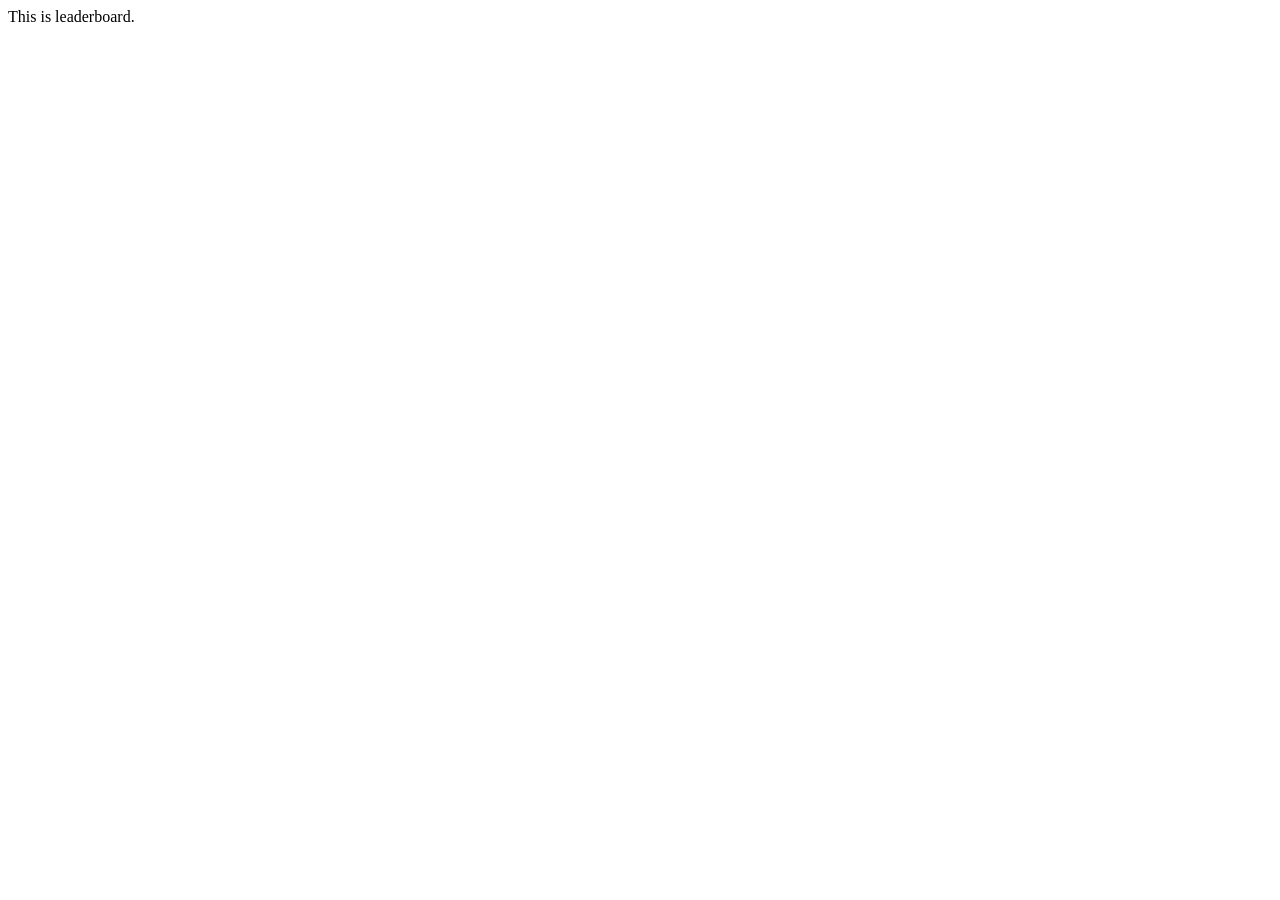
==== webapp/leaderboard/leaderboard.html @ bcec84c8 "version 1" ====
<!DOCTYPE html>
<html lang="en">
<head>
    <meta charset="UTF-8">
    <meta name="viewport" content="width=device-width, initial-scale=1.0">
    <title>profile</title>
    <link rel="stylesheet" href="leaderboard.css">
</head>
<body>
This is leaderboard. 
</body>
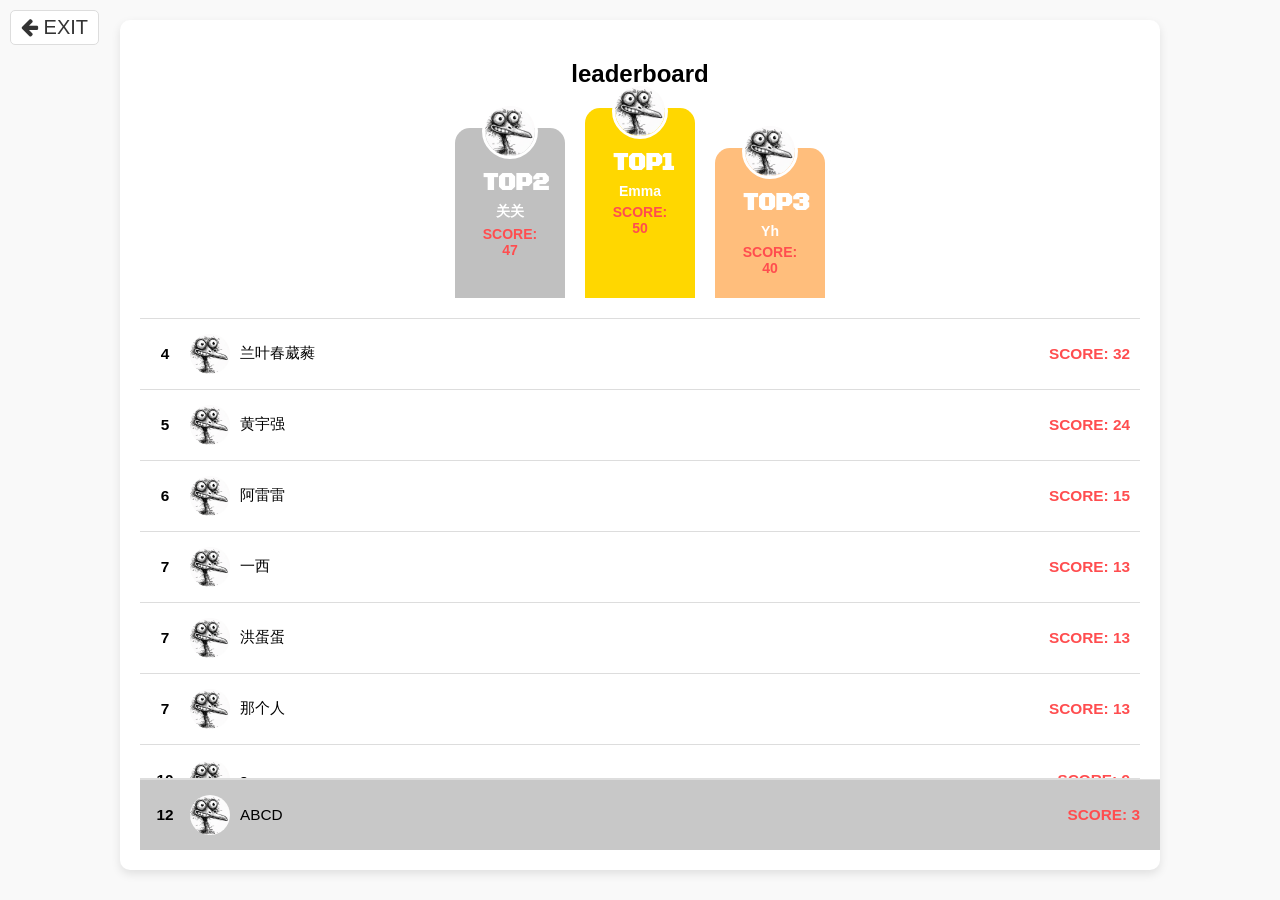
==== commit 598f445b: "leader board（未页面优化）" ====
--- a/webapp/leaderboard/leaderboard.html
+++ b/webapp/leaderboard/leaderboard.html
@@ -3,9 +3,66 @@
 <head>
     <meta charset="UTF-8">
     <meta name="viewport" content="width=device-width, initial-scale=1.0">
-    <title>profile</title>
+    <title>leaderboard</title>
     <link rel="stylesheet" href="leaderboard.css">
+    <link href="https://cdn.jsdelivr.net/npm/font-awesome@4.7.0/css/font-awesome.min.css" rel="stylesheet">
+    <link rel="preconnect" href="https://fonts.googleapis.com">
+    <link rel="preconnect" href="https://fonts.gstatic.com" crossorigin>
+    <link href="https://fonts.googleapis.com/css2?family=Black+Ops+One&family=Rubik+Wet+Paint&display=swap" rel="stylesheet">
 </head>
 <body>
-This is leaderboard. 
-</body>+    <div class="leaderboard">
+        <a href="javascript:history.back()" class="exit-btn">
+            <i class="fa fa-arrow-left" aria-hidden="true"></i> EXIT
+          </a>
+        <h2>leaderboard</h2>
+        <!-- 前三名展示 -->
+        <div class="top-three" id="topThree">
+            <!-- 第二名（左边） -->
+            <div id="rank2" class="rank rank-2">
+                <div class="avatar-container">
+                    <img class="top-avatar" src="../pictures/bird.jpg" alt="No.2">
+                </div>
+                <div class="rank-info">
+                    <span class="rank-number">TOP2</span>
+                    <span class="name">Loading...</span>
+                    <span class="score">SCORE: Loading...</span>
+                </div>
+            </div>
+            <!-- 第一名（中间） -->
+            <div id="rank1" class="rank rank-1">
+                <div class="avatar-container">
+                    <img class="top-avatar" src="../pictures/bird.jpg" alt="No.1">
+                </div>
+                <div class="rank-info">
+                    <span class="rank-number">TOP1</span>
+                    <span class="name">Loading...</span>
+                    <span class="score">SCORE: Loading...</span>
+                </div>
+            </div>
+            <!-- 第三名（右侧） -->
+            <div id="rank3" class="rank rank-3">
+                <div class="avatar-container">
+                    <img class="top-avatar" src="../pictures/bird.jpg" alt="No.3">
+                </div>
+                <div class="rank-info">
+                    <span class="rank-number">TOP3</span>
+                    <span class="name">Loading...</span>
+                    <span class="score">SCORE: Loading...</span>
+                </div>
+            </div>
+        </div>
+        <!-- 其他用户（可滚动） -->
+        <div class="scroll-container">
+            <ul class="list" id="rankingList">
+                <li>Loading...</li>
+            </ul>
+        </div>
+        <!-- 始终固定在底部的“我的排名” -->
+        <div class="self-rank" id="selfRank">
+            <p>Loading...</p>
+        </div>
+    </div>
+    <script src="leaderboard.js"></script>
+</body>
+</html>
--- a/webapp/leaderboard/leaderboard.css
+++ b/webapp/leaderboard/leaderboard.css
@@ -0,0 +1,274 @@
+body {
+    font-family: Arial, sans-serif;
+    background-color: #f9f9f9;
+    text-align: center;
+}
+.exit-btn {
+    position: absolute;
+    top: 10px;
+    left: 10px;
+    font-size: 20px;
+    text-decoration: none;
+    color: #333;
+    padding: 5px 10px;
+    border: 1px solid #ddd;
+    border-radius: 5px;
+    background: #fff;
+}
+
+.exit-btn:hover {
+    background: #f0f0f0;
+}
+.leaderboard {
+    height: 90vh;
+    max-width: 1000px;
+    min-width: 300px;
+    margin: 20px auto;
+    background: white;
+    padding: 20px;
+    border-radius: 10px;
+    box-shadow: 0 4px 10px rgba(0, 0, 0, 0.1);
+    display: flex;
+    flex-direction: column;
+}
+
+h2 {
+    margin-bottom: 20px;
+}
+
+/* 前三名容器：底部对齐，统一水平线 */
+.top-three {
+    display: flex;
+    justify-content: center;
+    align-items: flex-end; /* 底部对齐 */
+    margin-bottom: 20px;
+    position: relative;
+    height: 200px; /* 根据最高领奖台（第一名）的高度预留空间 */
+}
+
+/* 公共的前三名外框样式 */
+.rank {
+    width: 110px;
+    border-radius: 15px 15px 0 0;
+    display: flex;
+    flex-direction: column;
+    align-items: center;
+    justify-content: flex-end;
+    font-weight: bold;
+    color: white;
+    position: relative;
+    padding-top: 40px; /* 为头像预留空间 */
+    margin: 0 10px;
+}
+
+/* 利用 order 属性确保排列：第二名在左、第一名在中、第三名在右 */
+/* 第二名：背景银色，高度 130px */
+.rank-2 {
+    order: 1;
+    background: rgb(192, 192, 192);
+    height: 130px;
+}
+
+/* 第一名：背景金色，高度 150px */
+.rank-1 {
+    order: 2;
+    background: gold;
+    height: 150px;
+}
+
+/* 第三名：背景铜色，高度 110px */
+.rank-3 {
+    order: 3;
+    background: #ffbe7c;
+    height: 110px;
+}
+
+/* 头像容器：悬浮在框的上方 */
+.avatar-container {
+    position: absolute;
+    top: -25px;
+    left: 50%;
+    transform: translateX(-50%);
+}
+
+/* 前三名头像样式 */
+.top-avatar {
+    width: 50px;
+    height: 50px;
+    border-radius: 50%;
+    border: 3px solid white;
+}
+
+/* 底部信息：固定在框的底部 */
+.rank-info {
+    position: absolute;
+    bottom: 5px;
+    left: 0;
+    right: 0;
+    font-size: 14px;
+    font-weight: bold;
+}
+.rank-info .score{
+    color: #ff4d4f;
+}
+.top-three .rank-info {
+    text-align: center;
+    display: flex;
+    flex-direction: column;
+    gap: 5px;
+}
+/* 第一名 */
+#rank1 .rank-info {
+    position: absolute;
+    top: calc(25px + 15px);
+    left: 50%;
+    transform: translateX(-50%);
+}
+/* 第二名 */
+#rank2 .rank-info {
+    position: absolute;
+    top: calc(25px + 15px);
+    left: 50%;
+    transform: translateX(-50%);
+}
+/* 第三名 */
+#rank3 .rank-info {
+    position: absolute;
+    top: calc(25px + 15px);
+    left: 50%;
+    transform: translateX(-50%);
+}
+/* 仅在前三名中显示炫酷特效字体 */
+.top-three .rank-number {
+    font-family: 'Black Ops One', cursive;
+    font-size: 24px;
+    font-weight: 900;
+}
+
+/* 以下为其余部分，保持原有样式 */
+.scroll-container {
+    flex-grow: 1;
+    overflow-y: auto;
+    border-top: 1px solid #ddd;
+    border-bottom: 1px solid #ddd;
+}
+.list {
+    list-style: none;
+    padding: 0;
+    margin: 0;
+}
+.list li {
+    display: flex;
+    align-items: center;
+    justify-content: flex-start;
+    padding: 15px 10px; /* 上下15px，左右10px */
+    border-bottom: 1px solid #ddd;
+    font-size: 1.2vw;
+    background: #ffffff;
+    gap: 10px;
+}
+.rank-number {
+    font-weight: bold;
+    min-width: 30px;
+    text-align: center;
+}
+.avatar {
+    width: 40px;
+    height: 40px;
+    border-radius: 50%;
+}
+.list .name {
+    flex-grow: 1;
+    text-align: left;
+}
+.list .score {
+    font-weight: bold;
+    color: #ff4d4f;
+}
+.self-rank {
+    position: sticky;
+    bottom: 0;
+    width: 100%;
+    background: #c8c8c8;
+    border-top: 1px solid #ddd;
+    padding: 15px 10px;
+}
+.self-rank > div {
+    display: flex;
+    align-items: center;
+    gap: 10px;
+    font-size: 1.2vw;
+}
+.self-rank .name {
+    flex: 1;
+    text-align: left;
+}
+/* 积分部分右对齐 */
+.self-rank > div .score {
+    font-weight: bold;
+    color: #ff4d4f;
+    transform: translateX(-10px);
+}
+
+
+
+/* 自适应 */
+@media (max-width: 600px) {
+    /* 调整整体字体大小 */
+    body {
+        font-size: 16px;
+    }
+
+    /* 调整标题 */
+    h2 {
+        font-size: 1.8em;        /* 适当调整字体大小 */
+        line-height: 2;        /* 增加行高，避免文字被挤压 */
+        margin-top: 10px;        /* 如果标题被顶部其他内容遮挡，可以适当增加上边距 */
+        margin-bottom: 15px;
+        overflow: visible;       /* 保证内容完整显示 */
+        white-space: normal;     /* 允许标题自动换行 */
+    }
+
+    /* 前三名容器高度适当减少 */
+    .top-three {
+        height: 180px;
+    }
+
+    /* 调整前三名外框宽度与高度 */
+    .rank {
+        width: 90px;
+        padding-top: 35px;
+        margin: 0 5px;
+    }
+    .rank-1 {
+        height: 140px;
+    }
+    .rank-2 {
+        height: 120px;
+    }
+    .rank-3 {
+        height: 100px;
+    }
+
+    /* 头像尺寸也可以适当减小 */
+    .top-avatar {
+        width: 40px;
+        height: 40px;
+    }
+
+    /* 前三名中的 TOP 标签字体 */
+    .top-three .rank-number {
+        font-size: 20px;
+    }
+
+    /* 滑动排行榜列表中的字体与内边距 */
+    .list li {
+        font-size: 16px;
+        padding: 10px 8px;
+    }
+
+    /* 我的排名区域的字体 */
+    .self-rank > div {
+        font-size: 16px;
+    }
+}
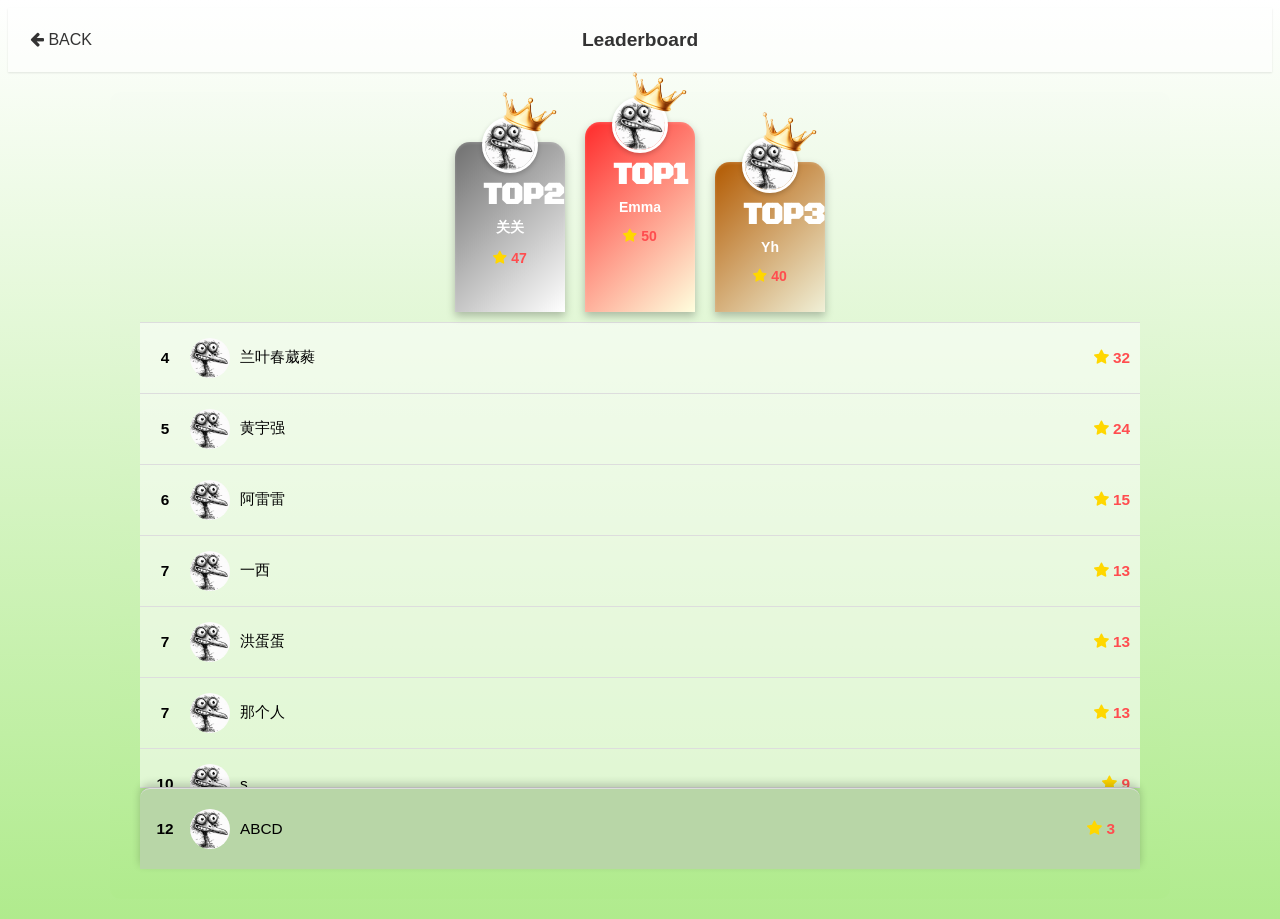
==== commit 013dd1c3: "leaderboard第二版" ====
--- a/webapp/leaderboard/leaderboard.html
+++ b/webapp/leaderboard/leaderboard.html
@@ -11,11 +11,13 @@
     <link href="https://fonts.googleapis.com/css2?family=Black+Ops+One&family=Rubik+Wet+Paint&display=swap" rel="stylesheet">
 </head>
 <body>
+    <header class="header">
+        <button class="back-btn" onclick="goBack()">
+            <i class="fa fa-arrow-left"></i> BACK
+            </button>
+            <h1>Leaderboard</h1>
+    </header>
     <div class="leaderboard">
-        <a href="javascript:history.back()" class="exit-btn">
-            <i class="fa fa-arrow-left" aria-hidden="true"></i> EXIT
-          </a>
-        <h2>leaderboard</h2>
         <!-- 前三名展示 -->
         <div class="top-three" id="topThree">
             <!-- 第二名（左边） -->
--- a/webapp/leaderboard/leaderboard.css
+++ b/webapp/leaderboard/leaderboard.css
@@ -1,6 +1,6 @@
 body {
     font-family: Arial, sans-serif;
-    background-color: #f9f9f9;
+    background: linear-gradient(0deg, #b0eb8d, #ffffff);
     text-align: center;
 }
 .exit-btn {
@@ -20,28 +20,56 @@
     background: #f0f0f0;
 }
 .leaderboard {
-    height: 90vh;
+    height: 83vh;
     max-width: 1000px;
     min-width: 300px;
     margin: 20px auto;
     background: white;
-    padding: 20px;
+    padding: 30px;
     border-radius: 10px;
-    box-shadow: 0 4px 10px rgba(0, 0, 0, 0.1);
     display: flex;
     flex-direction: column;
-}
-
-h2 {
-    margin-bottom: 20px;
-}
-
+    background: linear-gradient(0deg, #b0eb8d, #f6fcf3);
+}
+
+.header {
+    position: relative;
+    display: flex;
+    justify-content: center;
+    align-items: center;
+    background-color: #ffffff88;
+    padding: 0.5rem 1rem;
+    box-shadow: 0 1px 2px rgba(0,0,0,0.1);
+}
+.back-btn {
+    position: absolute;
+    left: 1rem;
+    background: none;
+    border: none;
+    font-size: 1rem;
+    cursor: pointer;
+    color: #333;
+}
+.back-btn:hover {
+    opacity: 0.8;
+}
+.header h1 {
+    font-size: 1.2rem;
+    font-weight: 600;
+    color: #333;
+}
+.score::before {
+    content: "\f005 "; /* Font Awesome 的星星图标代码 */
+    font-family: "FontAwesome";
+    color: #ffd700; /* 金黄色 */
+    margin-right: 5px;
+}
 /* 前三名容器：底部对齐，统一水平线 */
 .top-three {
     display: flex;
     justify-content: center;
     align-items: flex-end; /* 底部对齐 */
-    margin-bottom: 20px;
+    margin-bottom: 10px;
     position: relative;
     height: 200px; /* 根据最高领奖台（第一名）的高度预留空间 */
 }
@@ -62,25 +90,28 @@
 }
 
 /* 利用 order 属性确保排列：第二名在左、第一名在中、第三名在右 */
-/* 第二名：背景银色，高度 130px */
+/* 第一名 */
+.rank-1 {
+    order: 2;
+    background: linear-gradient(135deg, rgb(255,42,42), #feffde);
+    height: 150px;
+    box-shadow: 0 4px 8px rgba(0,0,0,0.25), inset 0 1px 3px rgba(255,255,255,0.2);
+}
+
+/* 第二名 */
 .rank-2 {
     order: 1;
-    background: rgb(192, 192, 192);
+    background: linear-gradient(135deg, #6f6f6f, #ffffff);
     height: 130px;
-}
-
-/* 第一名：背景金色，高度 150px */
-.rank-1 {
-    order: 2;
-    background: gold;
-    height: 150px;
-}
-
-/* 第三名：背景铜色，高度 110px */
+    box-shadow: 0 4px 8px rgba(0,0,0,0.25), inset 0 1px 3px rgba(255,255,255,0.2);
+}
+
+/* 第三名 */
 .rank-3 {
     order: 3;
-    background: #ffbe7c;
+    background: linear-gradient(135deg, #b25900, #f0f0d7);
     height: 110px;
+    box-shadow: 0 4px 8px rgba(0,0,0,0.25), inset 0 1px 3px rgba(255,255,255,0.2);
 }
 
 /* 头像容器：悬浮在框的上方 */
@@ -89,6 +120,18 @@
     top: -25px;
     left: 50%;
     transform: translateX(-50%);
+}
+.rank .avatar-container::after {
+    content: "";
+    position: absolute;
+    top: -30px;
+    left: 80%;
+    transform: translateX(-50%);
+    width: 70px;
+    height: 70px;
+    background-image: url('../pictures/crown.png'); /* 替换为你的皇冠图片路径 */
+    background-size: contain;
+    background-repeat: no-repeat;
 }
 
 /* 前三名头像样式 */
@@ -97,6 +140,7 @@
     height: 50px;
     border-radius: 50%;
     border: 3px solid white;
+    box-shadow: 0 2px 5px rgba(0,0,0,0.2);
 }
 
 /* 底部信息：固定在框的底部 */
@@ -117,6 +161,9 @@
     flex-direction: column;
     gap: 5px;
 }
+.top-three .rank-info .score {
+    margin-top: 8px; /* 根据需要调整值 */
+}
 /* 第一名 */
 #rank1 .rank-info {
     position: absolute;
@@ -141,8 +188,9 @@
 /* 仅在前三名中显示炫酷特效字体 */
 .top-three .rank-number {
     font-family: 'Black Ops One', cursive;
-    font-size: 24px;
-    font-weight: 900;
+    font-size: 30px;
+    font-weight: 1000;
+    margin-top: -5px;
 }
 
 /* 以下为其余部分，保持原有样式 */
@@ -164,7 +212,7 @@
     padding: 15px 10px; /* 上下15px，左右10px */
     border-bottom: 1px solid #ddd;
     font-size: 1.2vw;
-    background: #ffffff;
+    background: #ffffff8f;
     gap: 10px;
 }
 .rank-number {
@@ -188,10 +236,14 @@
 .self-rank {
     position: sticky;
     bottom: 0;
-    width: 100%;
-    background: #c8c8c8;
+    width: 98%;
+    /* background: linear-gradient(135deg, rgb(188, 220, 144), #feffec); */
+    background-color: #b8d6a7;
     border-top: 1px solid #ddd;
-    padding: 15px 10px;
+    padding: 20px 10px;
+    border-radius: 10px 10px 0 0;
+    box-shadow: 0 -4px 8px rgba(0, 0, 0, 0.2); 
+    font-size: 1.4vw;
 }
 .self-rank > div {
     display: flex;
@@ -207,7 +259,7 @@
 .self-rank > div .score {
     font-weight: bold;
     color: #ff4d4f;
-    transform: translateX(-10px);
+    transform: translateX(-15px);
 }
 
 
@@ -249,13 +301,20 @@
     .rank-3 {
         height: 100px;
     }
+    /* 头像框 */
+    .rank .avatar-container::after {
+        width: 50px;
+        height: 50px;
+        top: -23px; /* 根据需要微调 */
+        left: 80%;  /* 根据头像位置微调 */
+    }
 
     /* 头像尺寸也可以适当减小 */
     .top-avatar {
         width: 40px;
         height: 40px;
     }
-
+    
     /* 前三名中的 TOP 标签字体 */
     .top-three .rank-number {
         font-size: 20px;
@@ -271,4 +330,10 @@
     .self-rank > div {
         font-size: 16px;
     }
-}
+    .self-rank {
+        width: 95%;
+    }
+    .self-rank > div .score {
+        transform: translateX(1px);
+    }
+}
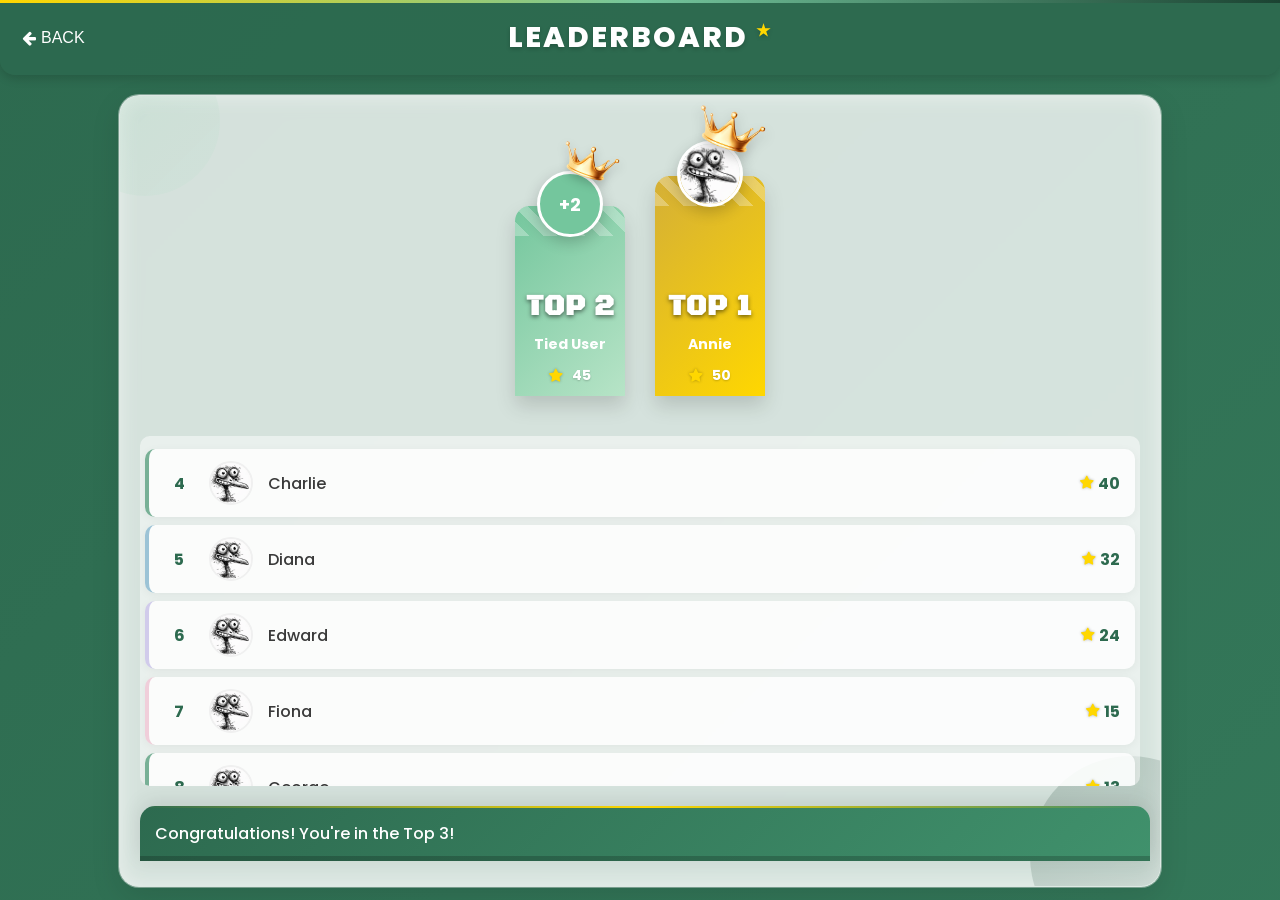
==== commit c2b34baf: "leaderboard final version" ====
--- a/webapp/leaderboard/leaderboard.html
+++ b/webapp/leaderboard/leaderboard.html
@@ -3,68 +3,73 @@
 <head>
     <meta charset="UTF-8">
     <meta name="viewport" content="width=device-width, initial-scale=1.0">
-    <title>leaderboard</title>
+    <title>Leaderboard</title>
     <link rel="stylesheet" href="leaderboard.css">
     <link href="https://cdn.jsdelivr.net/npm/font-awesome@4.7.0/css/font-awesome.min.css" rel="stylesheet">
     <link rel="preconnect" href="https://fonts.googleapis.com">
     <link rel="preconnect" href="https://fonts.gstatic.com" crossorigin>
-    <link href="https://fonts.googleapis.com/css2?family=Black+Ops+One&family=Rubik+Wet+Paint&display=swap" rel="stylesheet">
+    <link href="https://fonts.googleapis.com/css2?family=Black+Ops+One&family=Poppins:wght@400;500;600;700&display=swap" rel="stylesheet">
 </head>
 <body>
     <header class="header">
         <button class="back-btn" onclick="goBack()">
             <i class="fa fa-arrow-left"></i> BACK
-            </button>
-            <h1>Leaderboard</h1>
+        </button>
+        <h1>LEADERBOARD</h1>
     </header>
     <div class="leaderboard">
-        <!-- 前三名展示 -->
+        <!-- Top 3 Winners Podium -->
         <div class="top-three" id="topThree">
-            <!-- 第二名（左边） -->
+            <!-- Second Place (Left) -->
             <div id="rank2" class="rank rank-2">
                 <div class="avatar-container">
                     <img class="top-avatar" src="../pictures/bird.jpg" alt="No.2">
                 </div>
                 <div class="rank-info">
-                    <span class="rank-number">TOP2</span>
+                    <span class="rank-number">TOP 2</span>
                     <span class="name">Loading...</span>
-                    <span class="score">SCORE: Loading...</span>
+                    <span class="score">Loading...</span>
                 </div>
             </div>
-            <!-- 第一名（中间） -->
+            <!-- First Place (Center) -->
             <div id="rank1" class="rank rank-1">
                 <div class="avatar-container">
                     <img class="top-avatar" src="../pictures/bird.jpg" alt="No.1">
                 </div>
                 <div class="rank-info">
-                    <span class="rank-number">TOP1</span>
+                    <span class="rank-number">TOP 1</span>
                     <span class="name">Loading...</span>
-                    <span class="score">SCORE: Loading...</span>
+                    <span class="score">Loading...</span>
                 </div>
             </div>
-            <!-- 第三名（右侧） -->
+            <!-- Third Place (Right) -->
             <div id="rank3" class="rank rank-3">
                 <div class="avatar-container">
                     <img class="top-avatar" src="../pictures/bird.jpg" alt="No.3">
                 </div>
                 <div class="rank-info">
-                    <span class="rank-number">TOP3</span>
+                    <span class="rank-number">TOP 3</span>
                     <span class="name">Loading...</span>
-                    <span class="score">SCORE: Loading...</span>
+                    <span class="score">Loading...</span>
                 </div>
             </div>
         </div>
-        <!-- 其他用户（可滚动） -->
+        <!-- Scrollable Rankings -->
         <div class="scroll-container">
             <ul class="list" id="rankingList">
-                <li>Loading...</li>
+                <li>
+                    <span class="rank-number">-</span>
+                    <img src="../pictures/bird.jpg" alt="player" class="avatar">
+                    <span class="name">Loading...</span>
+                    <span class="score">-</span>
+                </li>
             </ul>
         </div>
-        <!-- 始终固定在底部的“我的排名” -->
+        <!-- Current User Fixed at Bottom -->
         <div class="self-rank" id="selfRank">
-            <p>Loading...</p>
+            <p>Loading your rank...</p>
         </div>
     </div>
     <script src="leaderboard.js"></script>
 </body>
-</html>
+</html>
--- a/webapp/leaderboard/leaderboard.css
+++ b/webapp/leaderboard/leaderboard.css
@@ -1,46 +1,61 @@
+/* Modern Font & Base Styling */
 body {
-    font-family: Arial, sans-serif;
-    background: linear-gradient(0deg, #b0eb8d, #ffffff);
+    font-family: 'Poppins', Arial, sans-serif;
+    background: linear-gradient(135deg, #2D6A4F, #40916C, #95D5B2);
+    background-size: 600% 600%;
+    animation: gradientBG 20s ease infinite;
     text-align: center;
-}
-.exit-btn {
-    position: absolute;
-    top: 10px;
-    left: 10px;
-    font-size: 20px;
-    text-decoration: none;
-    color: #333;
-    padding: 5px 10px;
-    border: 1px solid #ddd;
-    border-radius: 5px;
-    background: #fff;
-}
-
-.exit-btn:hover {
-    background: #f0f0f0;
-}
-.leaderboard {
-    height: 83vh;
-    max-width: 1000px;
-    min-width: 300px;
-    margin: 20px auto;
-    background: white;
-    padding: 30px;
-    border-radius: 10px;
-    display: flex;
-    flex-direction: column;
-    background: linear-gradient(0deg, #b0eb8d, #f6fcf3);
-}
-
+    margin: 0;
+    padding: 0;
+    min-height: 100vh;
+}
+@keyframes gradientBG {
+    0% { background-position: 0% 50%; }
+    50% { background-position: 100% 50%; }
+    100% { background-position: 0% 50%; }
+}
+
+/* Header Styling */
 .header {
     position: relative;
     display: flex;
     justify-content: center;
     align-items: center;
-    background-color: #ffffff88;
-    padding: 0.5rem 1rem;
-    box-shadow: 0 1px 2px rgba(0,0,0,0.1);
-}
+    background-color: rgba(45, 106, 79, 0.9);
+    padding: 1rem;
+    box-shadow: 0 4px 10px rgba(0, 0, 0, 0.15);
+    border-radius: 0 0 15px 15px;
+    overflow: hidden;
+}
+
+.header::before {
+    content: "";
+    position: absolute;
+    top: 0;
+    left: 0;
+    right: 0;
+    height: 3px;
+    background: linear-gradient(90deg, #FFD700, #74C69D, #1B4332);
+}
+
+.header h1 {
+    font-size: 1.8rem;
+    font-weight: 800;
+    color: white;
+    margin: 0;
+    letter-spacing: 2px;
+    text-shadow: 0 2px 4px rgba(0, 0, 0, 0.2);
+    position: relative;
+}
+
+.header h1::after {
+    content: "★";
+    font-size: 1rem;
+    color: #FFD700;
+    margin-left: 8px;
+    vertical-align: super;
+}
+
 .back-btn {
     position: absolute;
     left: 1rem;
@@ -48,33 +63,84 @@
     border: none;
     font-size: 1rem;
     cursor: pointer;
-    color: #333;
-}
-.back-btn:hover {
-    opacity: 0.8;
-}
-.header h1 {
-    font-size: 1.2rem;
-    font-weight: 600;
-    color: #333;
-}
-.score::before {
-    content: "\f005 "; /* Font Awesome 的星星图标代码 */
-    font-family: "FontAwesome";
-    color: #ffd700; /* 金黄色 */
-    margin-right: 5px;
-}
-/* 前三名容器：底部对齐，统一水平线 */
+    color: #ffffff;
+    display: flex;
+    align-items: center;
+    gap: 5px;
+}
+
+.back-btn {
+    position: absolute;
+    left: 1rem;
+    background: none;
+    border: none;
+    font-size: 1rem;
+    cursor: pointer;
+    color: #ffffff;
+    transition: all 0.2s ease;
+    display: flex;
+    align-items: center;
+    gap: 5px;
+}
+
+/* Leaderboard Structure */
+.leaderboard {
+    height: auto; /* Changed from fixed height to auto */
+    min-height: 80vh;
+    max-height: 90vh;
+    max-width: 1000px;
+    min-width: 300px;
+    margin: 20px auto;
+    padding: 20px;
+    border-radius: 20px;
+    display: flex;
+    flex-direction: column;
+    background: rgba(255, 255, 255, 0.8);
+    box-shadow: 0 10px 30px rgba(0, 0, 0, 0.1), 
+                inset 0 0 20px rgba(255, 255, 255, 0.5),
+                0 0 0 1px rgba(255, 255, 255, 0.4);
+    backdrop-filter: blur(10px);
+    border: 1px solid rgba(255, 255, 255, 0.2);
+    position: relative;
+    overflow: hidden;
+}
+
+.leaderboard::before {
+    content: '';
+    position: absolute;
+    top: -50px;
+    left: -50px;
+    width: 150px;
+    height: 150px;
+    background: linear-gradient(135deg, rgba(149, 213, 178, 0.2), rgba(149, 213, 178, 0.05));
+    border-radius: 50%;
+    z-index: -1;
+}
+
+.leaderboard::after {
+    content: '';
+    position: absolute;
+    bottom: -70px;
+    right: -70px;
+    width: 200px;
+    height: 200px;
+    background: linear-gradient(135deg, rgba(27, 67, 50, 0.2), rgba(27, 67, 50, 0.05));
+    border-radius: 50%;
+    z-index: -1;
+}
+
+/* Top 3 Podium Section */
 .top-three {
     display: flex;
     justify-content: center;
-    align-items: flex-end; /* 底部对齐 */
-    margin-bottom: 10px;
-    position: relative;
-    height: 200px; /* 根据最高领奖台（第一名）的高度预留空间 */
-}
-
-/* 公共的前三名外框样式 */
+    align-items: flex-end;
+    margin-bottom: 30px;
+    position: relative;
+    height: 250px; /* Increased height to provide more space */
+    padding-top: 30px; /* Added padding to ensure avatar is not cut off */
+}
+
+/* Common Rank Styling */
 .rank {
     width: 110px;
     border-radius: 15px 15px 0 0;
@@ -85,120 +151,350 @@
     font-weight: bold;
     color: white;
     position: relative;
-    padding-top: 40px; /* 为头像预留空间 */
-    margin: 0 10px;
-}
-
-/* 利用 order 属性确保排列：第二名在左、第一名在中、第三名在右 */
-/* 第一名 */
+    padding-top: 40px;
+    margin: 0 15px;
+    box-shadow: 0 10px 20px rgba(0, 0, 0, 0.15);
+}
+
+/* Removed hover effect */
+
+/* First Place */
 .rank-1 {
     order: 2;
-    background: linear-gradient(135deg, rgb(255,42,42), #feffde);
-    height: 150px;
-    box-shadow: 0 4px 8px rgba(0,0,0,0.25), inset 0 1px 3px rgba(255,255,255,0.2);
-}
-
-/* 第二名 */
+    background: linear-gradient(135deg, #D4AF37, #FFD700);
+    height: 180px;
+    z-index: 3;
+    position: relative;
+}
+.rank-1::before {
+    content: '';
+    position: absolute;
+    top: 0;
+    left: 0;
+    right: 0;
+    height: 30px;
+    background: repeating-linear-gradient(45deg, rgba(255, 255, 255, 0.3), rgba(255, 255, 255, 0.3) 10px, rgba(255, 255, 255, 0) 10px, rgba(255, 255, 255, 0) 20px);
+    border-radius: 15px 15px 0 0;
+}
+
+/* Second Place */
 .rank-2 {
     order: 1;
-    background: linear-gradient(135deg, #6f6f6f, #ffffff);
-    height: 130px;
-    box-shadow: 0 4px 8px rgba(0,0,0,0.25), inset 0 1px 3px rgba(255,255,255,0.2);
-}
-
-/* 第三名 */
+    background: linear-gradient(135deg, #74C69D, #B7E4C7);
+    height: 150px;
+    z-index: 2;
+    position: relative;
+}
+.rank-2::before {
+    content: '';
+    position: absolute;
+    top: 0;
+    left: 0;
+    right: 0;
+    height: 30px;
+    background: repeating-linear-gradient(45deg, rgba(255, 255, 255, 0.3), rgba(255, 255, 255, 0.3) 10px, rgba(255, 255, 255, 0) 10px, rgba(255, 255, 255, 0) 20px);
+    border-radius: 15px 15px 0 0;
+}
+
+/* Third Place */
 .rank-3 {
     order: 3;
-    background: linear-gradient(135deg, #b25900, #f0f0d7);
-    height: 110px;
-    box-shadow: 0 4px 8px rgba(0,0,0,0.25), inset 0 1px 3px rgba(255,255,255,0.2);
-}
-
-/* 头像容器：悬浮在框的上方 */
+    background: linear-gradient(135deg, #40916C, #52B788);
+    height: 120px;
+    z-index: 1;
+    position: relative;
+}
+.rank-3::before {
+    content: '';
+    position: absolute;
+    top: 0;
+    left: 0;
+    right: 0;
+    height: 30px;
+    background: repeating-linear-gradient(45deg, rgba(255, 255, 255, 0.3), rgba(255, 255, 255, 0.3) 10px, rgba(255, 255, 255, 0) 10px, rgba(255, 255, 255, 0) 20px);
+    border-radius: 15px 15px 0 0;
+}
+
+/* Avatar Container & Crown */
 .avatar-container {
     position: absolute;
-    top: -25px;
+    top: -35px; /* Moved up to ensure visibility */
     left: 50%;
     transform: translateX(-50%);
+    z-index: 5; /* Ensure it's above other elements */
 }
 .rank .avatar-container::after {
     content: "";
     position: absolute;
-    top: -30px;
+    top: -35px; /* Moved up to prevent cropping */
     left: 80%;
     transform: translateX(-50%);
     width: 70px;
     height: 70px;
-    background-image: url('../pictures/crown.png'); /* 替换为你的皇冠图片路径 */
+    background-image: url('../pictures/crown.png');
     background-size: contain;
     background-repeat: no-repeat;
-}
-
-/* 前三名头像样式 */
+    filter: drop-shadow(0 5px 5px rgba(0, 0, 0, 0.2));
+    transition: all 0.3s ease;
+}
+.rank-1 .avatar-container::after {
+    transform: translateX(-50%) scale(1.2);
+    animation: crownGlow 2s infinite alternate;
+}
+@keyframes crownGlow {
+    0% {
+        filter: drop-shadow(0 5px 5px rgba(0, 0, 0, 0.2));
+    }
+    100% {
+        filter: drop-shadow(0 0 10px rgba(255, 215, 0, 0.7));
+    }
+}
+
+/* Profile Images */
 .top-avatar {
-    width: 50px;
-    height: 50px;
+    width: 60px;
+    height: 60px;
     border-radius: 50%;
     border: 3px solid white;
-    box-shadow: 0 2px 5px rgba(0,0,0,0.2);
-}
-
-/* 底部信息：固定在框的底部 */
+    box-shadow: 0 5px 15px rgba(0, 0, 0, 0.2);
+    object-fit: cover;
+}
+
+/* Rank Info Styling */
 .rank-info {
     position: absolute;
-    bottom: 5px;
+    bottom: 10px;
     left: 0;
     right: 0;
     font-size: 14px;
     font-weight: bold;
-}
-.rank-info .score{
-    color: #ff4d4f;
-}
-.top-three .rank-info {
     text-align: center;
     display: flex;
     flex-direction: column;
     gap: 5px;
 }
-.top-three .rank-info .score {
-    margin-top: 8px; /* 根据需要调整值 */
-}
-/* 第一名 */
-#rank1 .rank-info {
-    position: absolute;
-    top: calc(25px + 15px);
-    left: 50%;
-    transform: translateX(-50%);
-}
-/* 第二名 */
-#rank2 .rank-info {
-    position: absolute;
-    top: calc(25px + 15px);
-    left: 50%;
-    transform: translateX(-50%);
-}
-/* 第三名 */
-#rank3 .rank-info {
-    position: absolute;
-    top: calc(25px + 15px);
-    left: 50%;
-    transform: translateX(-50%);
-}
-/* 仅在前三名中显示炫酷特效字体 */
+.rank-info .name {
+    font-size: 14px;
+    max-width: 100px;
+    white-space: nowrap;
+    overflow: hidden;
+    text-overflow: ellipsis;
+    margin: 0 auto;
+}
+.rank-info .score {
+    color: #ffffff;
+    font-weight: 700;
+    text-shadow: 0 1px 2px rgba(0, 0, 0, 0.2);
+    display: flex;
+    align-items: center;
+    justify-content: center;
+    gap: 5px;
+    margin-top: 5px;
+}
+.sparkle {
+    display: inline-block;
+    animation: sparkleEffect 1.5s infinite alternate;
+    font-size: 16px;
+    margin-left: 3px;
+}
+@keyframes sparkleEffect {
+    0% {
+        transform: scale(1);
+        opacity: 0.8;
+    }
+    100% {
+        transform: scale(1.4);
+        opacity: 1;
+    }
+}
+.score::before {
+    content: "\f005";
+    font-family: "FontAwesome";
+    color: #FFD700;
+    margin-right: 5px;
+    font-size: 14px;
+    text-shadow: 0 0 3px rgba(0, 0, 0, 0.3);
+}
+
+/* tied user avatar */
+.tied-count-avatar {
+    width: 60px;
+    height: 60px;
+    border-radius: 50%;
+    border: 3px solid white;
+    background-color: #40916C; /* 纯色背景 - 使用环保主题的绿色 */
+    color: white;
+    display: flex;
+    align-items: center;
+    justify-content: center;
+    font-size: 18px;
+    font-weight: bold;
+    box-shadow: 0 5px 15px rgba(0, 0, 0, 0.2);
+}
+/* tied user - click*/
+.rank[style*="cursor: pointer"]:hover {
+    transform: translateY(-5px);
+    transition: transform 0.3s ease;
+}
+
+.rank[style*="cursor: pointer"]::after {
+    position: absolute;
+    bottom: 5px;
+    left: 0;
+    right: 0;
+    text-align: center;
+    font-size: 12px;
+    color: rgba(255, 255, 255, 0.7);
+    opacity: 0;
+    transition: opacity 0.3s ease;
+}
+
+.rank[style*="cursor: pointer"]:hover::after {
+    opacity: 1;
+}
+
+
+
+
+.tied-users-modal {
+    position: fixed;
+    z-index: 1000;
+    left: 0;
+    top: 0;
+    width: 100%;
+    height: 100%;
+    background-color: rgba(0, 0, 0, 0.5);
+    display: flex;
+    align-items: center;
+    justify-content: center;
+}
+.modal-content {
+    background-color: white;
+    width: 80%;
+    max-width: 500px;
+    border-radius: 10px;
+    padding: 20px;
+    box-shadow: 0 5px 15px rgba(0, 0, 0, 0.3);
+    position: relative;
+    max-height: 80vh;
+    overflow-y: auto;
+}
+.close-modal {
+    position: absolute;
+    top: 10px;
+    right: 15px;
+    font-size: 24px;
+    font-weight: bold;
+    cursor: pointer;
+    color: #777;
+}
+.tied-users-list {
+    margin-top: 15px;
+}
+.tied-user-item {
+    display: flex;
+    align-items: center;
+    padding: 10px;
+    border-bottom: 1px solid #eee;
+}
+.tied-user-avatar {
+    width: 40px;
+    height: 40px;
+    border-radius: 50%;
+    margin-right: 15px;
+}
+.tied-user-name {
+    flex: 1;
+    font-weight: 500;
+}
+.tied-user-score {
+    font-weight: bold;
+    color: #2D6A4F;
+}
+.tied-user-item.is-self {
+    background-color: rgba(45, 106, 79, 0.1);
+    border-left: 3px solid #2D6A4F;
+}
+
+
+
+
+/* 模态框中五角星图标样式 */
+.star-icon {
+    color: #FFD700; /* 黄金色 */
+    margin-right: 5px;
+    font-size: 14px;
+    text-shadow: 0 0 2px rgba(0, 0, 0, 0.3);
+}
+
+/* 增强用户得分样式 */
+.tied-user-score {
+    font-weight: bold;
+    color: #2D6A4F;
+    display: flex;
+    align-items: center;
+}
+
+/* 为模态框标题添加星星装饰 */
+.modal-content h3 {
+    position: relative;
+    display: inline-block;
+}
+
+.modal-content h3::before,
+.modal-content h3::after {
+    content: "\f005"; /* FontAwesome 星星图标 */
+    font-family: "FontAwesome";
+    color: #FFD700;
+    margin: 0 10px;
+    font-size: 14px;
+}
+
+.modal-content h3 {
+    margin-top: 5px;
+    color: #2D6A4F;
+    border-bottom: 2px solid #95D5B2;
+    padding-bottom: 10px;
+    text-align: center;
+}
+.rank-1 .tied-count-avatar {
+    background-color: #D4AF37;
+}
+.rank-2 .tied-count-avatar {
+    background-color: #74C69D;
+}
+.rank-3 .tied-count-avatar {
+    background-color: #52B788;
+}
+
+/* TOP Ranking Numbers */
 .top-three .rank-number {
     font-family: 'Black Ops One', cursive;
-    font-size: 30px;
-    font-weight: 1000;
-    margin-top: -5px;
-}
-
-/* 以下为其余部分，保持原有样式 */
+    font-size: 28px;
+    color: #FFFFFF;
+    text-shadow: 0 2px 4px rgba(0, 0, 0, 0.5);
+    margin-bottom: 5px;
+    letter-spacing: 1px;
+}
+
+/* Scrollable List */
 .scroll-container {
     flex-grow: 1;
     overflow-y: auto;
-    border-top: 1px solid #ddd;
-    border-bottom: 1px solid #ddd;
+    border-radius: 10px;
+    background: rgba(255, 255, 255, 0.5);
+    padding: 5px;
+    margin: 10px 0;
+    scrollbar-width: thin;
+    scrollbar-color: rgba(64, 145, 108, 0.5) transparent;
+    max-height: calc(40vh - 20px); /* Limit height to ensure self-rank visibility */
+}
+.scroll-container::-webkit-scrollbar {
+    width: 6px;
+}
+.scroll-container::-webkit-scrollbar-thumb {
+    background-color: rgba(64, 145, 108, 0.5);
+    border-radius: 10px;
 }
 .list {
     list-style: none;
@@ -209,131 +505,199 @@
     display: flex;
     align-items: center;
     justify-content: flex-start;
-    padding: 15px 10px; /* 上下15px，左右10px */
-    border-bottom: 1px solid #ddd;
-    font-size: 1.2vw;
-    background: #ffffff8f;
-    gap: 10px;
-}
+    padding: 12px 15px;
+    margin: 8px 0;
+    border-radius: 10px;
+    font-size: 16px;
+    background: rgba(255, 255, 255, 0.8);
+    gap: 15px;
+    box-shadow: 0 2px 10px rgba(0, 0, 0, 0.05);
+    border-left: 4px solid transparent;
+    position: relative;
+}
+
+/* Removed list item hover effect */
+.list li:nth-child(4n+1) {
+    border-left: 4px solid rgba(64, 145, 108, 0.7);
+}
+.list li:nth-child(4n+2) {
+    border-left: 4px solid rgba(116, 171, 198, 0.7);
+}
+.list li:nth-child(4n+3) {
+    border-left: 4px solid rgba(191, 183, 228, 0.7);
+}
+.list li:nth-child(4n+4) {
+    border-left: 4px solid rgba(235, 187, 204, 0.7);
+}
+
+/* Removed hover light effect */
 .rank-number {
     font-weight: bold;
     min-width: 30px;
     text-align: center;
+    color: #2D6A4F;
 }
 .avatar {
     width: 40px;
     height: 40px;
     border-radius: 50%;
+    object-fit: cover;
+    border: 2px solid #f0f0f0;
 }
 .list .name {
     flex-grow: 1;
     text-align: left;
+    font-weight: 500;
+    color: #3a3a3a;
 }
 .list .score {
     font-weight: bold;
-    color: #ff4d4f;
-}
+    color: #2D6A4F;
+    display: flex;
+    align-items: center;
+}
+
+/* Self Rank (Bottom Fixed) */
 .self-rank {
     position: sticky;
     bottom: 0;
     width: 98%;
-    /* background: linear-gradient(135deg, rgb(188, 220, 144), #feffec); */
-    background-color: #b8d6a7;
-    border-top: 1px solid #ddd;
-    padding: 20px 10px;
-    border-radius: 10px 10px 0 0;
-    box-shadow: 0 -4px 8px rgba(0, 0, 0, 0.2); 
-    font-size: 1.4vw;
+    background: linear-gradient(135deg, #2D6A4F, #40916C);
+    padding: 15px;
+    border-radius: 15px 15px 0 0;
+    box-shadow: 0 -5px 20px rgba(0, 0, 0, 0.1);
+    margin-top: 10px;
+    color: white;
+    position: relative;
+    overflow: hidden;
+    /* Ensure there is enough bottom margin */
+    margin-bottom: 5px;
+}
+.self-rank::before {
+    content: "";
+    position: absolute;
+    top: 0;
+    left: 0;
+    right: 0;
+    height: 2px;
+    background: linear-gradient(90deg, transparent, #FFD700, transparent);
+}
+.self-rank::after {
+    content: "";
+    position: absolute;
+    bottom: 0;
+    left: 0;
+    right: 0;
+    height: 5px;
+    background: rgba(0, 0, 0, 0.2);
 }
 .self-rank > div {
     display: flex;
     align-items: center;
-    gap: 10px;
-    font-size: 1.2vw;
+    gap: 15px;
+    font-size: 16px;
 }
 .self-rank .name {
     flex: 1;
     text-align: left;
-}
-/* 积分部分右对齐 */
+    font-weight: 500;
+}
 .self-rank > div .score {
     font-weight: bold;
-    color: #ff4d4f;
-    transform: translateX(-15px);
-}
-
-
-
-/* 自适应 */
+    color: #ffffff;
+}
+.self-rank > div .rank-number {
+    color: #ffffff;
+    background: rgba(255, 255, 255, 0.2);
+    padding: 5px 10px;
+    border-radius: 50%;
+    min-width: unset;
+}
+
+
+
+
+
+
+/* Responsive Adjustments */
 @media (max-width: 600px) {
-    /* 调整整体字体大小 */
     body {
-        font-size: 16px;
-    }
-
-    /* 调整标题 */
-    h2 {
-        font-size: 1.8em;        /* 适当调整字体大小 */
-        line-height: 2;        /* 增加行高，避免文字被挤压 */
-        margin-top: 10px;        /* 如果标题被顶部其他内容遮挡，可以适当增加上边距 */
-        margin-bottom: 15px;
-        overflow: visible;       /* 保证内容完整显示 */
-        white-space: normal;     /* 允许标题自动换行 */
-    }
-
-    /* 前三名容器高度适当减少 */
+        font-size: 14px;
+    }
+
+    .header h1 {
+        font-size: 1.2rem;
+    }
+
+    /* Top podium section */
     .top-three {
-        height: 180px;
-    }
-
-    /* 调整前三名外框宽度与高度 */
+        height: 220px;
+        padding-top: 40px;
+    }
+
     .rank {
         width: 90px;
         padding-top: 35px;
-        margin: 0 5px;
+        margin: 0 8px;
     }
     .rank-1 {
-        height: 140px;
+        height: 160px; 
     }
     .rank-2 {
-        height: 120px;
+        height: 130px;
     }
     .rank-3 {
-        height: 100px;
-    }
-    /* 头像框 */
+        height: 110px;
+    }
+
+    .avatar-container {
+        top: -40px;
+    }
     .rank .avatar-container::after {
         width: 50px;
         height: 50px;
-        top: -23px; /* 根据需要微调 */
-        left: 80%;  /* 根据头像位置微调 */
-    }
-
-    /* 头像尺寸也可以适当减小 */
+        top: -25px;
+    }
     .top-avatar {
-        width: 40px;
-        height: 40px;
-    }
-    
-    /* 前三名中的 TOP 标签字体 */
+        width: 45px;
+        height: 45px;
+    }
+
     .top-three .rank-number {
         font-size: 20px;
     }
-
-    /* 滑动排行榜列表中的字体与内边距 */
+    .modal-content {
+        width: 90%;
+        padding: 15px;
+    }
+    
+    .tied-user-item {
+        padding: 8px;
+    }
+    
+    .tied-user-avatar {
+        width: 30px;
+        height: 30px;
+        margin-right: 10px;
+    }
     .list li {
-        font-size: 16px;
-        padding: 10px 8px;
-    }
-
-    /* 我的排名区域的字体 */
+        font-size: 14px;
+        padding: 10px;
+    }
+
     .self-rank > div {
-        font-size: 16px;
-    }
+        font-size: 14px;
+    }
+
     .self-rank {
         width: 95%;
-    }
-    .self-rank > div .score {
-        transform: translateX(1px);
-    }
-}
+        padding: 12px 10px;
+    }
+    
+    .leaderboard {
+        height: auto;
+        min-height: 85vh;
+        margin: 15px auto;
+        padding: 15px;
+    }
+}
